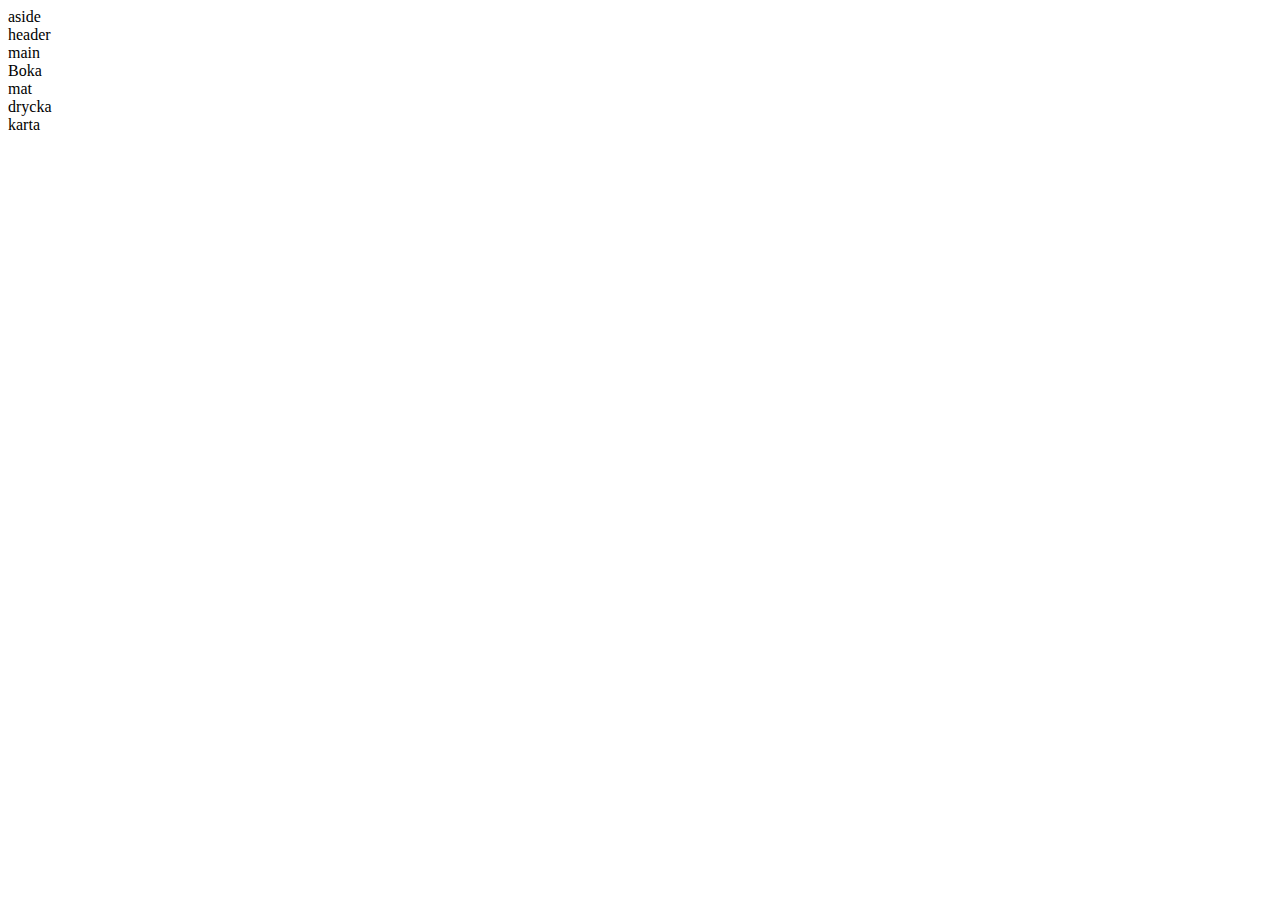
==== index.html @ 649b251b "börjat koda" ====
<!DOCTYPE html>
<html lang="en">
<head>
    <meta charset="UTF-8">
    <meta name="viewport" content="width=device-width, initial-scale=1.0">
    <meta http-equiv="X-UA-Compatible" content="ie=edge">
    <title>Garfield Eats</title>
    <link rel="stylesheet" type="text/css" href="css/style.css"

</head>
<body>
    <!-- Denna fil skall alltid heta index.html och är den första filen på en hemsida --- nytt test -->

<div id="wrapper">
    <aside> aside </aside>
    <header> header </header>
    <main> main </main>
    <article id="boka"> Boka </article>
    <article id="mat"> mat </article>
    <article id="dr"> drycka </article>
    <footer> karta </footer>
</div>

</body>
</html>
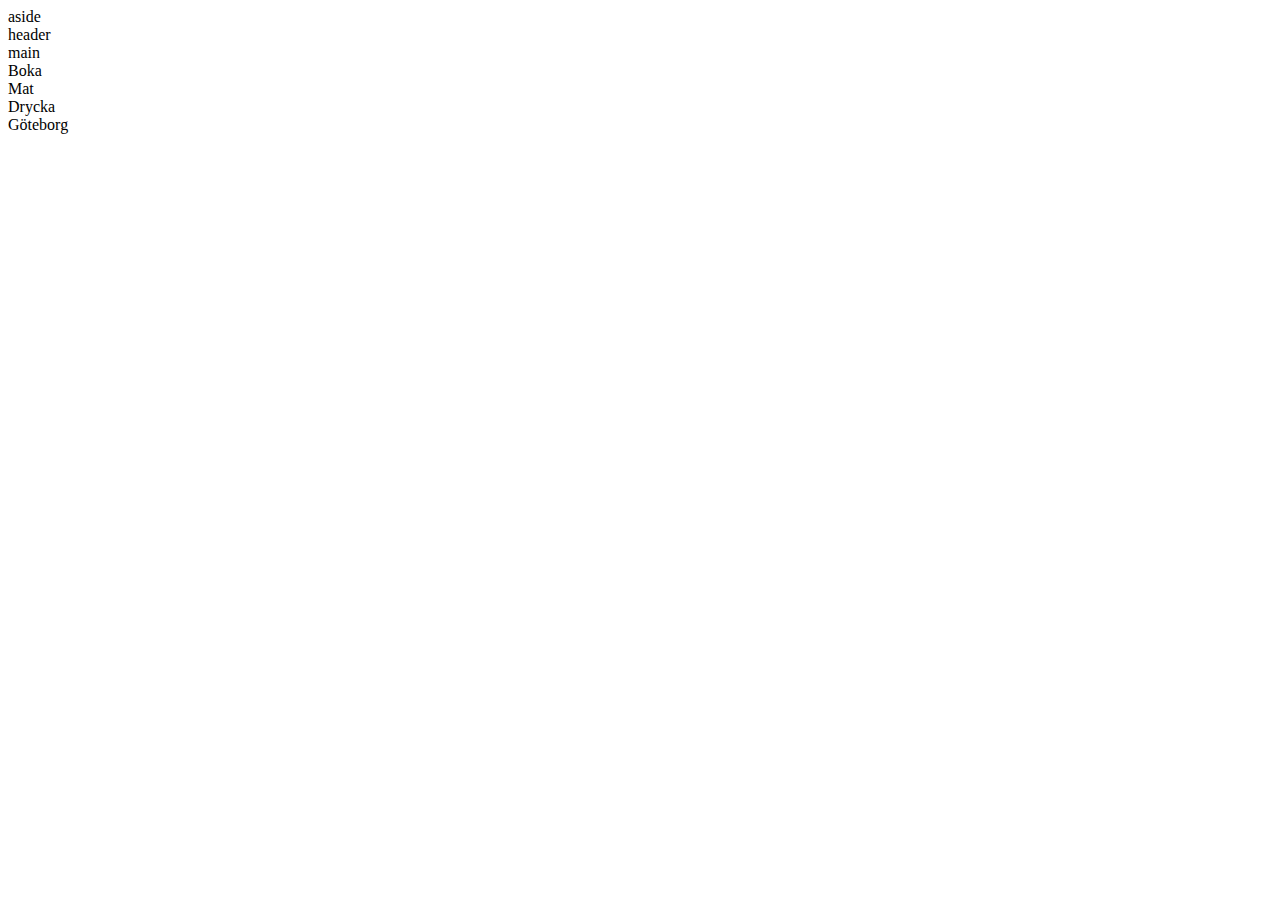
==== commit eb6a6628: "småändringar" ====
--- a/index.html
+++ b/index.html
@@ -16,9 +16,10 @@
     <header> header </header>
     <main> main </main>
     <article id="boka"> Boka </article>
-    <article id="mat"> mat </article>
-    <article id="dr"> drycka </article>
-    <footer> karta </footer>
+    <article id="mat"> Mat </article>
+    <article id="dr"> Drycka </article>
+    <article id="karta"> Göteborg </article>
+
 </div>
 
 </body>
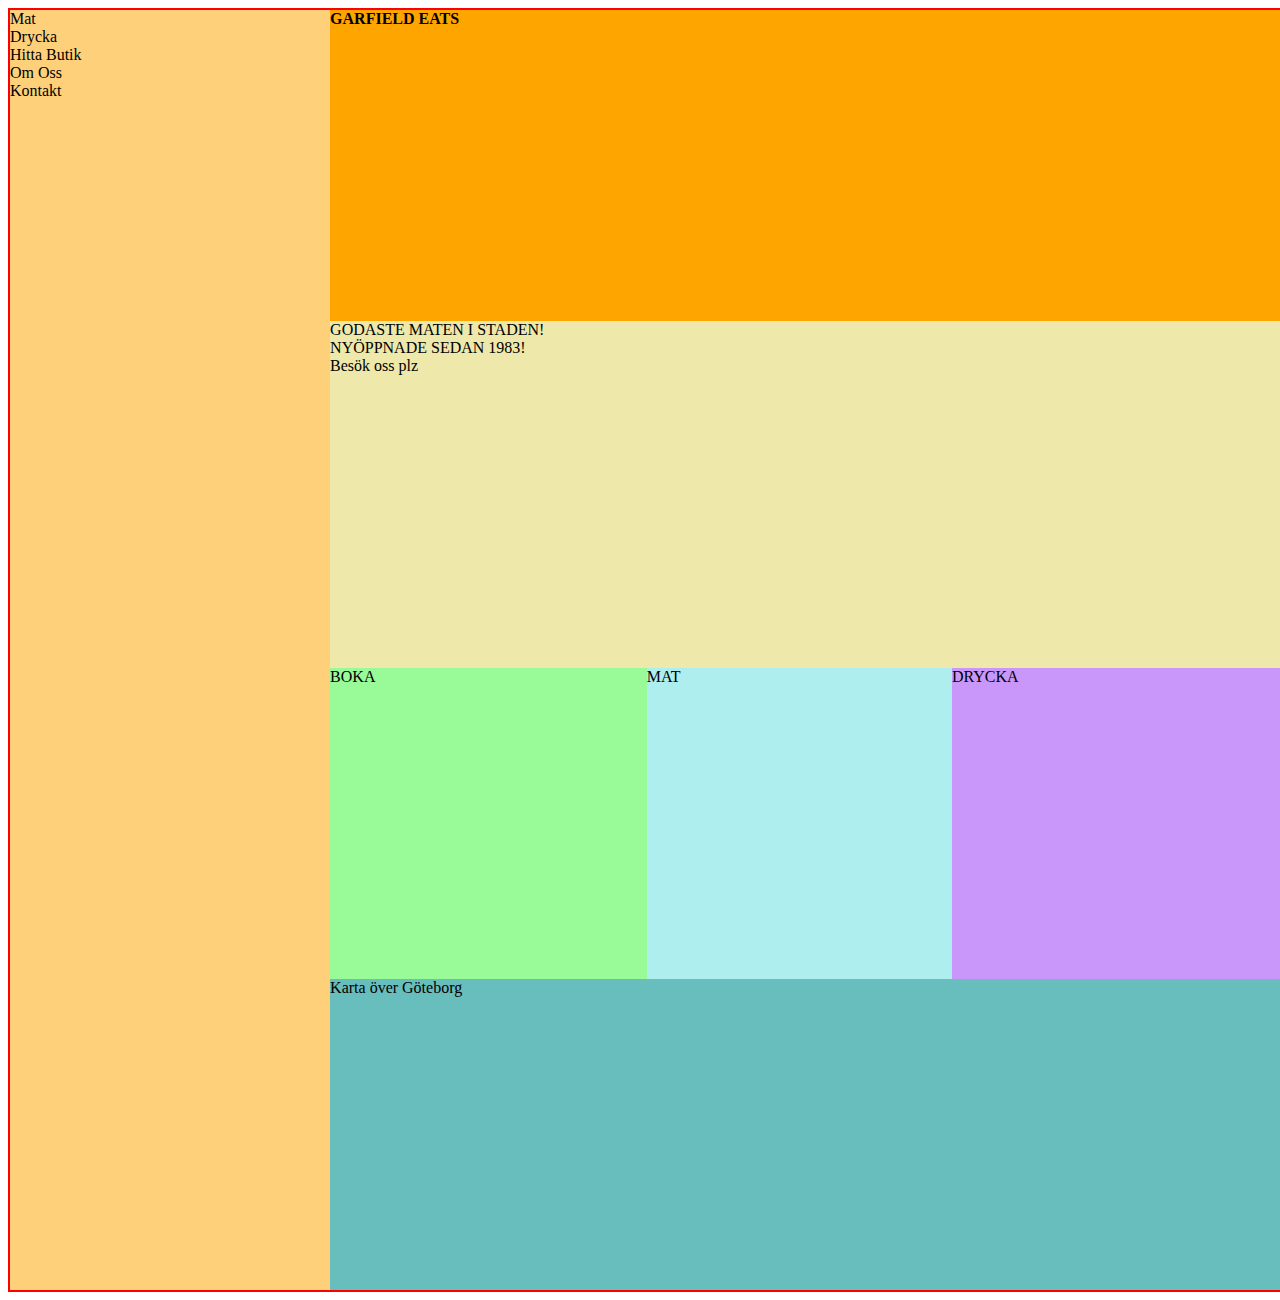
==== commit 59ec3c87: "la till text och placerade ut i grid" ====
--- a/index.html
+++ b/index.html
@@ -12,13 +12,23 @@
     <!-- Denna fil skall alltid heta index.html och är den första filen på en hemsida --- nytt test -->
 
 <div id="wrapper">
-    <aside> aside </aside>
-    <header> header </header>
-    <main> main </main>
-    <article id="boka"> Boka </article>
-    <article id="mat"> Mat </article>
-    <article id="dr"> Drycka </article>
-    <article id="karta"> Göteborg </article>
+    <aside>
+        Mat <br>
+        Drycka <br>
+        Hitta Butik <br>
+        Om Oss <br>
+        Kontakt <br>
+    </aside>
+    <header> <strong> GARFIELD EATS </strong> </header>
+    <main> 
+    GODASTE MATEN I STADEN! <br>
+    NYÖPPNADE SEDAN 1983! <br>
+    Besök oss plz
+    </main>
+    <article id="boka"> BOKA </article>
+    <article id="mat"> MAT </article>
+    <article id="dr"> DRYCKA </article>
+    <article id="karta"> Karta över Göteborg </article>
 
 </div>
 
--- a/css/style.css
+++ b/css/style.css
@@ -0,0 +1,46 @@
+#wrapper {
+    display: grid;
+    width: 100vw;
+    border: solid 2px red;
+    min-height: 100vw;
+    grid-template-areas: 
+    'as hd hd hd'
+    'as mn mn mn'
+    'as bo ma dr'
+    'as ka ka ka';
+}
+
+header {
+    grid-area: hd;
+    background-color: orange;
+}
+
+aside {
+    grid-area: as;
+    background-color: rgb(255, 208, 122);
+}
+
+main {
+    grid-area: mn;
+    background-color: palegoldenrod;
+}
+
+#boka {
+    grid-area: bo;
+    background-color: palegreen;
+}
+
+#mat {
+    grid-area: ma;
+    background-color: paleturquoise;
+}
+
+#dr {
+    grid-area: dr;
+    background-color: rgb(201, 151, 250);
+}
+
+#karta {
+    grid-area: ka;
+    background-color: rgb(104, 189, 189);
+}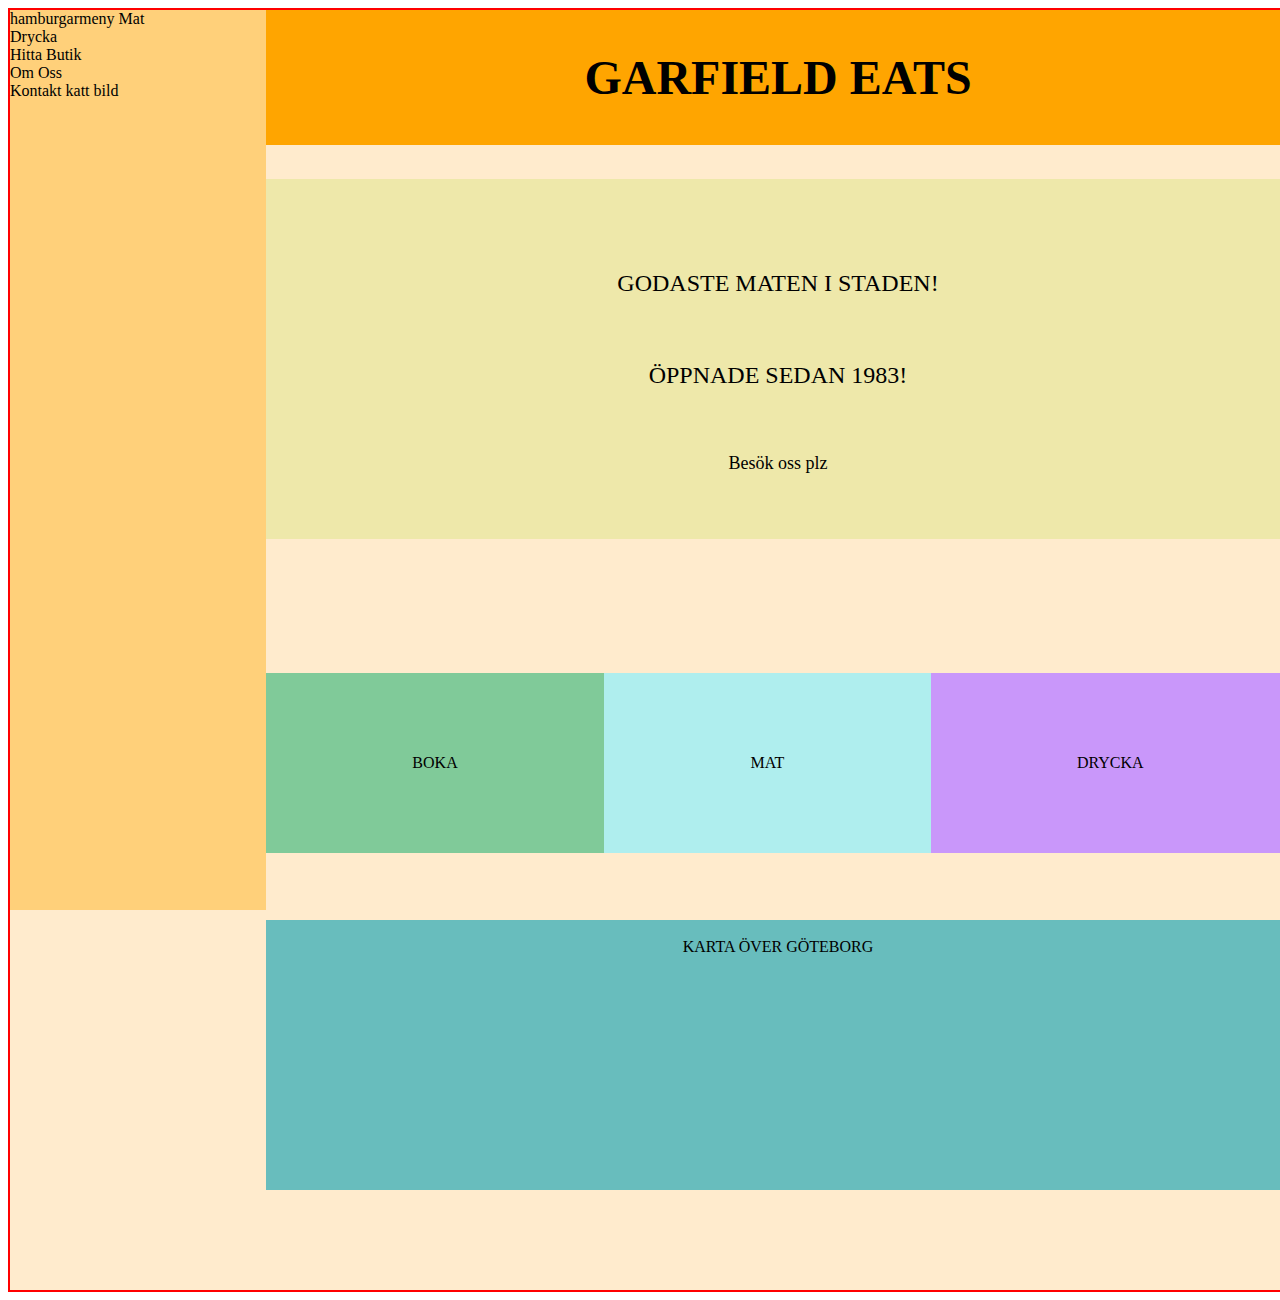
==== commit c69c28cf: "fortsatt en del på css" ====
--- a/index.html
+++ b/index.html
@@ -8,27 +8,41 @@
     <link rel="stylesheet" type="text/css" href="css/style.css"
 
 </head>
+
 <body>
     <!-- Denna fil skall alltid heta index.html och är den första filen på en hemsida --- nytt test -->
 
 <div id="wrapper">
-    <aside>
-        Mat <br>
-        Drycka <br>
-        Hitta Butik <br>
-        Om Oss <br>
-        Kontakt <br>
+     <aside>
+        <section11 id=boga> hamburgarmeny </section11>
+        <section12 id=lis> Mat <br>
+            Drycka <br>
+            Hitta Butik <br>
+            Om Oss <br>
+            Kontakt
+        </section12>
+        <section13 id=kat> katt bild </section13>
+        
+    
     </aside>
-    <header> <strong> GARFIELD EATS </strong> </header>
+
+    <header> 
+        <section>
+          <strong> GARFIELD EATS </strong> 
+        </section>
+    </header>
+
     <main> 
-    GODASTE MATEN I STADEN! <br>
-    NYÖPPNADE SEDAN 1983! <br>
-    Besök oss plz
+        <section21> <br> GODASTE MATEN I STADEN! </section21>
+        <section22> ÖPPNADE SEDAN 1983! </section22> 
+        <section23> Besök oss plz </section23>  
     </main>
+
     <article id="boka"> BOKA </article>
     <article id="mat"> MAT </article>
     <article id="dr"> DRYCKA </article>
-    <article id="karta"> Karta över Göteborg </article>
+
+    <article3 id="karta"> <br> KARTA ÖVER GÖTEBORG </article3>
 
 </div>
 
--- a/css/style.css
+++ b/css/style.css
@@ -3,44 +3,86 @@
     width: 100vw;
     border: solid 2px red;
     min-height: 100vw;
+    background-color: blanchedalmond;
     grid-template-areas: 
     'as hd hd hd'
     'as mn mn mn'
+    'as mn mn mn'
+    'as mn mn mn'
+    'as mn mn mn'
     'as bo ma dr'
+    'as bo ma dr'
+    'as ka ka ka'
+    'as ka ka ka'
     'as ka ka ka';
 }
 
 header {
     grid-area: hd;
-    background-color: orange;
+    background: orange;
+    justify-content: center;
+    width: 80vw;
+    height: 15vh;
+    display: flex;
+    align-items: center;
+    justify-content: center;
+    font-size: xxx-large;
 }
 
-aside {
+aside{
     grid-area: as;
-    background-color: rgb(255, 208, 122);
+    background: rgb(255, 208, 122);
+    height: 100vh;
+    width: 20vw
 }
 
 main {
     grid-area: mn;
-    background-color: palegoldenrod;
+    background: palegoldenrod;
+    height: 40vh;
+    display: flex;
+    align-items: center;
+    justify-content: space-evenly;
+    flex-direction: column;
+    font-size:x-large
+}
+
+section23 {
+    font-size: large;
+}
+
+article {
+    display: flex;
+    align-items: center;
+    justify-content: center;
 }
 
 #boka {
     grid-area: bo;
-    background-color: palegreen;
+    background: rgb(128, 202, 153);
+    height: 20vh;
 }
 
 #mat {
     grid-area: ma;
-    background-color: paleturquoise;
+    background: paleturquoise;
+    height: 20vh;
 }
 
 #dr {
     grid-area: dr;
-    background-color: rgb(201, 151, 250);
+    background: rgb(201, 151, 250);
+    height: 20vh;
+}
+
+article3{
+    display: flex;
+    
+    justify-content: center;
 }
 
 #karta {
     grid-area: ka;
-    background-color: rgb(104, 189, 189);
+    background: rgb(104, 189, 189);
+    height: 30vh;
 }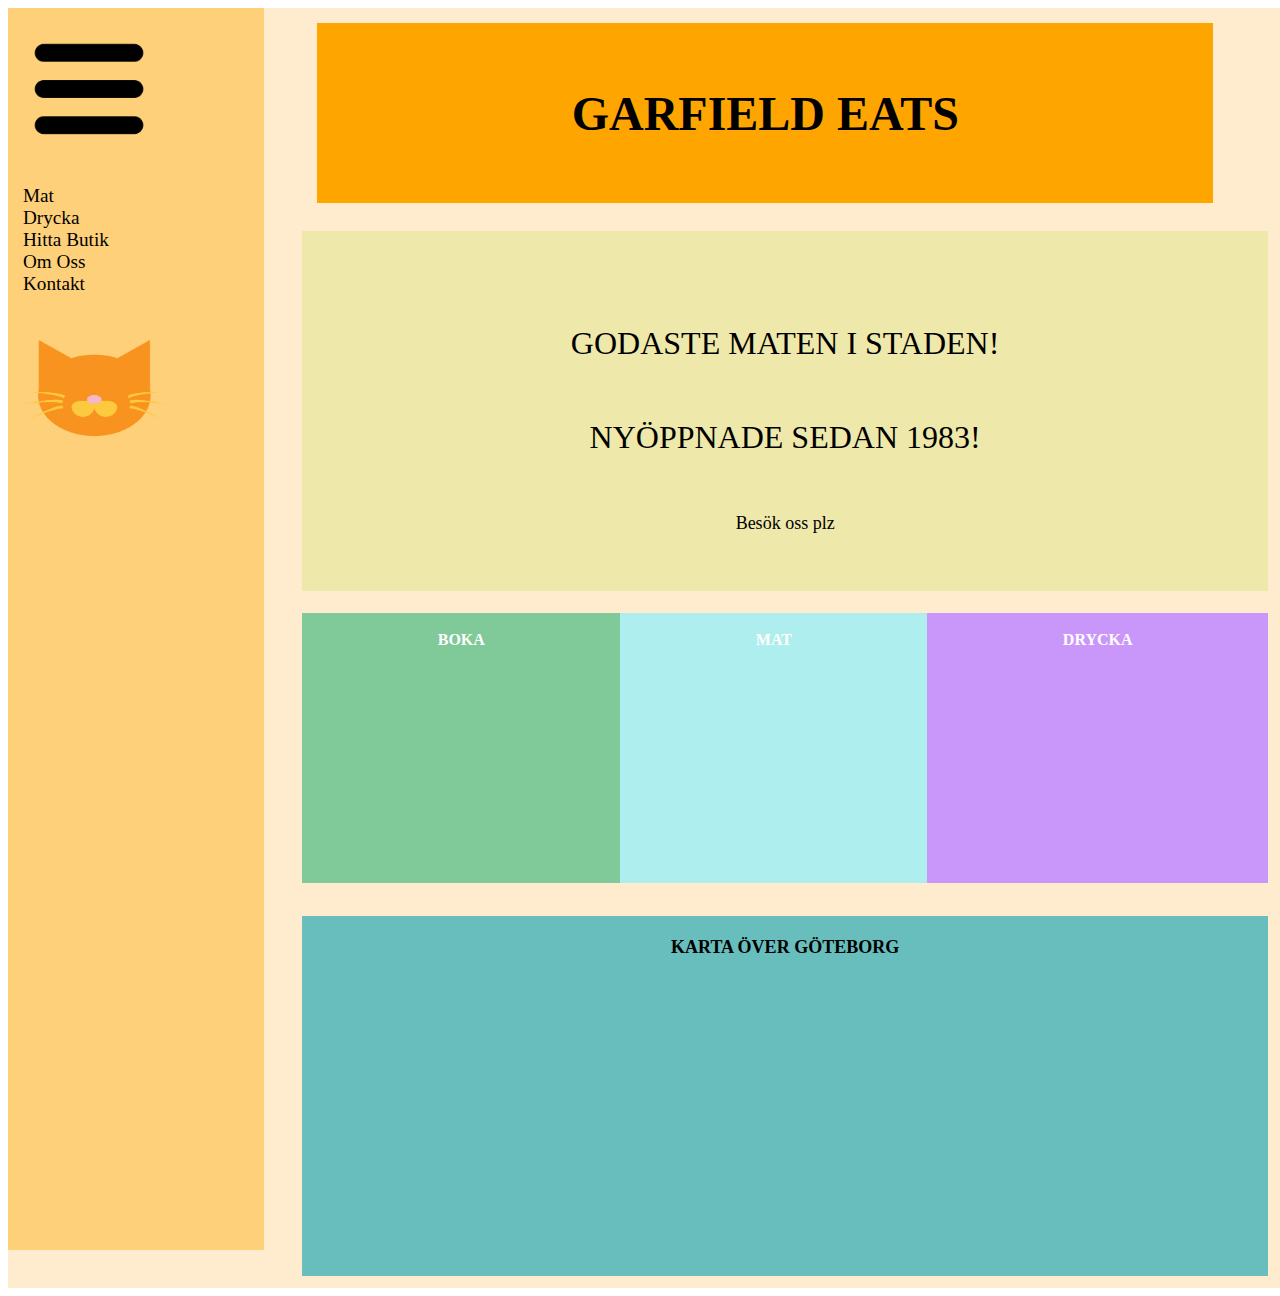
==== commit bcc17eff: "lite jobb yknow" ====
--- a/index.html
+++ b/index.html
@@ -5,8 +5,7 @@
     <meta name="viewport" content="width=device-width, initial-scale=1.0">
     <meta http-equiv="X-UA-Compatible" content="ie=edge">
     <title>Garfield Eats</title>
-    <link rel="stylesheet" type="text/css" href="css/style.css"
-
+    <link rel="stylesheet" type="text/css" href="css/style.css">
 </head>
 
 <body>
@@ -14,14 +13,15 @@
 
 <div id="wrapper">
      <aside>
-        <section11 id=boga> hamburgarmeny </section11>
-        <section12 id=lis> Mat <br>
+        <a href="index.html"><img src="img/menu-icon.png" id="menu"></a>
+        <section1 id=lis> 
+            Mat <br>
             Drycka <br>
             Hitta Butik <br>
             Om Oss <br>
             Kontakt
-        </section12>
-        <section13 id=kat> katt bild </section13>
+        </section1>
+        <a href="index.html"><img src="img/garfield-simple3.png" id="gs"></a>
         
     
     </aside>
@@ -33,16 +33,29 @@
     </header>
 
     <main> 
-        <section21> <br> GODASTE MATEN I STADEN! </section21>
-        <section22> ÖPPNADE SEDAN 1983! </section22> 
-        <section23> Besök oss plz </section23>  
+        <section id="mn1"> <br> GODASTE MATEN I STADEN!  </section>
+        <section id="mn2"> NYÖPPNADE SEDAN 1983! </section> 
+        <section id="mn3"> Besök oss plz </section>  
     </main>
 
-    <article id="boka"> BOKA </article>
-    <article id="mat"> MAT </article>
-    <article id="dr"> DRYCKA </article>
+    <div id="res" style="background-image: url('https://media-cdn.tripadvisor.com/media/photo-s/1c/b0/1c/a9/seating-for-all.jpg');"
+    ><div id="res2">
+        <strong><br> BOKA </strong>
+    </div></div>
 
-    <article3 id="karta"> <br> KARTA ÖVER GÖTEBORG </article3>
+    <div id="mat" style="background-image: url('https://upload.wikimedia.org/wikipedia/commons/a/aa/Lasagne_closeup%2C_June_2008.jpg');"
+    ><div id="mat2">
+        <strong> <br> MAT </strong> 
+    </div></div>
+    
+    <div id="dri" style="background-image: url('https://images.unsplash.com/photo-1603644923269-8f03a4ccf3fb?ixlib=rb-1.2.1&ixid=MnwxMjA3fDB8MHxwaG90by1wYWdlfHx8fGVufDB8fHx8&auto=format&fit=crop&w=774&q=80');"
+    ><div id="dri2">
+        <strong> <br> DRYCKA</strong> 
+    </div></div>
+    
+
+    <div id="karta" style="background-image: url('https://upload.wikimedia.org/wikipedia/en/5/55/Guntur-city-map.gif');"
+    > <strong> <br> KARTA ÖVER GÖTEBORG</strong>  </div>
 
 </div>
 
--- a/css/style.css
+++ b/css/style.css
@@ -1,19 +1,12 @@
 #wrapper {
     display: grid;
     width: 100vw;
-    border: solid 2px red;
     min-height: 100vw;
     background-color: blanchedalmond;
     grid-template-areas: 
     'as hd hd hd'
     'as mn mn mn'
-    'as mn mn mn'
-    'as mn mn mn'
-    'as mn mn mn'
     'as bo ma dr'
-    'as bo ma dr'
-    'as ka ka ka'
-    'as ka ka ka'
     'as ka ka ka';
 }
 
@@ -21,68 +14,127 @@
     grid-area: hd;
     background: orange;
     justify-content: center;
-    width: 80vw;
-    height: 15vh;
+    width: 70vw;
+    height: 20vh;
     display: flex;
     align-items: center;
     justify-content: center;
     font-size: xxx-large;
+    margin: 15px;
+    margin-right: -10px;
+
 }
 
-aside{
+aside {
     grid-area: as;
+    display: flex;
+    flex-direction: column;
+    align-content: space-around;
+    gap: 20px;
+    margin-right: 10px;
+    font-size: larger;
     background: rgb(255, 208, 122);
-    height: 100vh;
+    height: 138vh;
     width: 20vw
+    
+
 }
 
 main {
     grid-area: mn;
     background: palegoldenrod;
     height: 40vh;
+    margin-right: 20px;
     display: flex;
     align-items: center;
     justify-content: space-evenly;
     flex-direction: column;
-    font-size:x-large
+    font-size:xx-large
 }
 
-section23 {
+#mn3 {
     font-size: large;
 }
 
-article {
-    display: flex;
-    align-items: center;
-    justify-content: center;
-}
 
-#boka {
+#res {
     grid-area: bo;
     background: rgb(128, 202, 153);
-    height: 20vh;
+    height: 30vh;
+    margin-top:10px
 }
 
 #mat {
     grid-area: ma;
     background: paleturquoise;
-    height: 20vh;
+    height: 30vh;
+    margin-top:10px;
 }
 
-#dr {
+#dri {
     grid-area: dr;
     background: rgb(201, 151, 250);
-    height: 20vh;
+    height: 30vh;
+    margin-top:10px;
+    margin-right: 20px;
+    margin-bottom: 20px;
 }
 
-article3{
+
+#karta {
     display: flex;
-    
     justify-content: center;
+    grid-area: ka;
+    margin-right: 20px;
+    background: rgb(104, 189, 189);
+    font-size: large; 
+    height: 40vh;
+    color: black
 }
 
-#karta {
-    grid-area: ka;
-    background: rgb(104, 189, 189);
+#menu {
+    height: 7rem;
+    width: auto;
+    margin: 25px;
+    margin-bottom: 0px;
+    
+}
+
+#gs {
+    height: 6rem;
+    width: auto;
+    margin: 10px;
+
+}
+
+#lis{
+    margin: 15px;
+
+}
+
+#res{
     height: 30vh;
-}+    width: auto;
+
+}
+
+#dri2{
+    display: flex;
+    align-items: center;
+    justify-content: center;
+    color: white;
+}
+
+#mat2{
+    display: flex;
+    align-items: center;
+    justify-content: center;
+    color: white;
+}
+
+#res2 {
+    display: flex;
+    align-items: center;
+    justify-content: center;
+    color: white;
+}
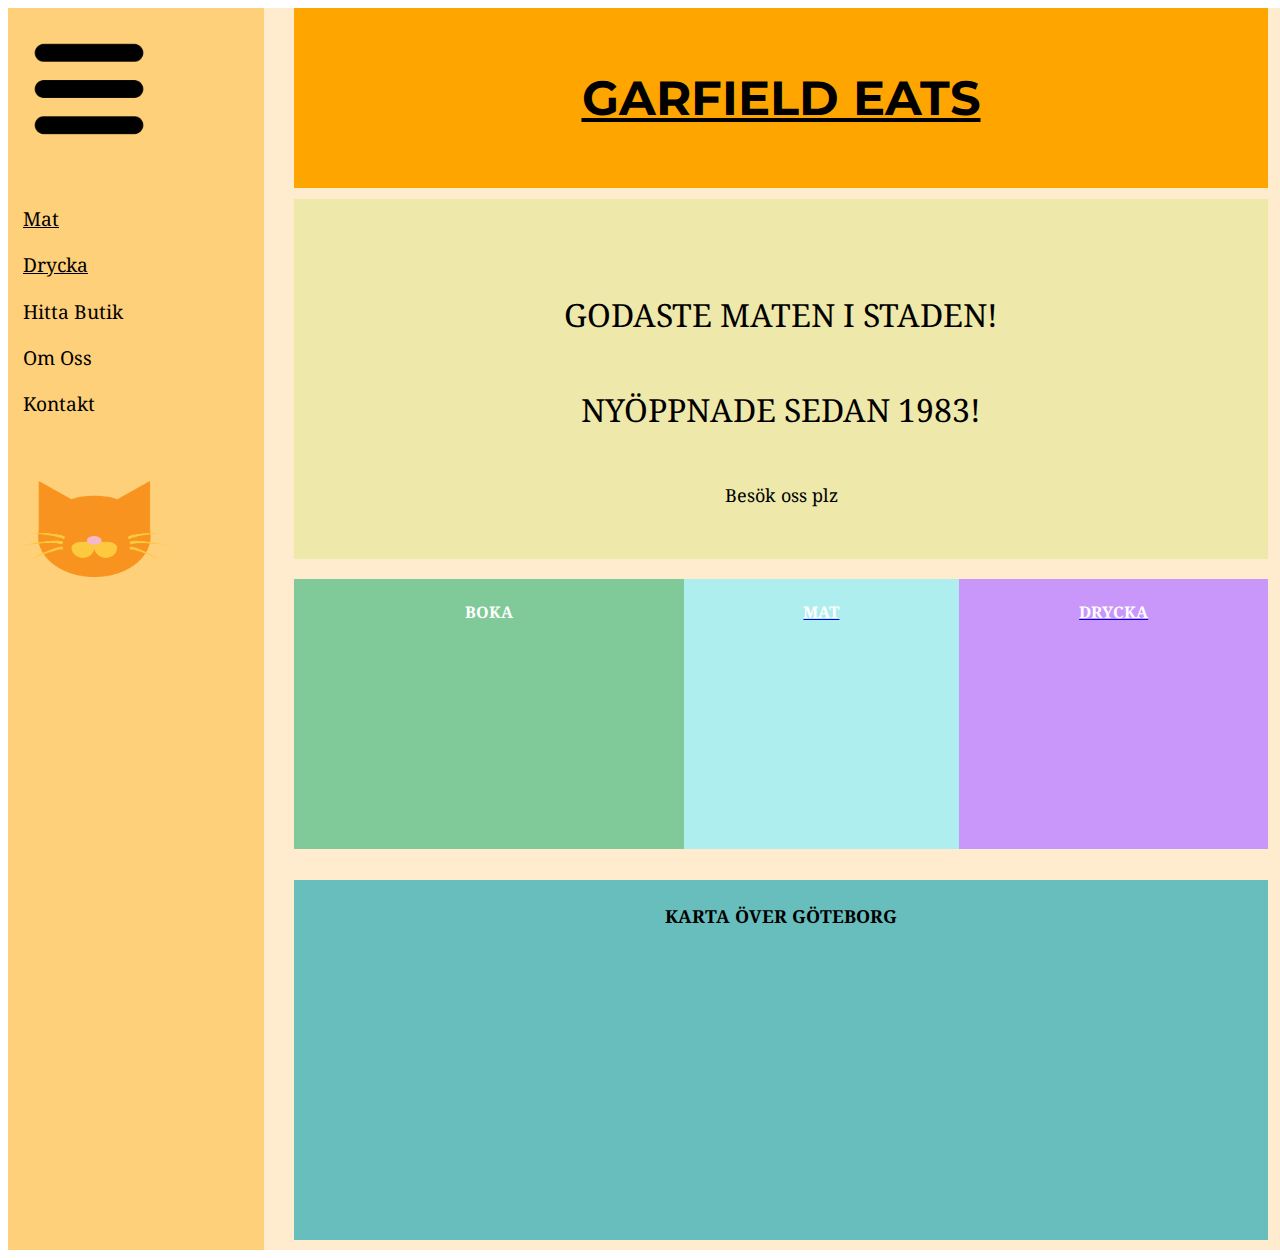
==== commit 08f1e4f4: "sista jobbet är färdigt! jobbade i alla slags filer" ====
--- a/index.html
+++ b/index.html
@@ -6,6 +6,9 @@
     <meta http-equiv="X-UA-Compatible" content="ie=edge">
     <title>Garfield Eats</title>
     <link rel="stylesheet" type="text/css" href="css/style.css">
+    <link rel="preconnect" href="https://fonts.googleapis.com">
+    <link rel="preconnect" href="https://fonts.gstatic.com" crossorigin>
+    <link href="https://fonts.googleapis.com/css2?family=Montserrat&family=Noto+Serif&display=swap" rel="stylesheet"> 
 </head>
 
 <body>
@@ -15,21 +18,23 @@
      <aside>
         <a href="index.html"><img src="img/menu-icon.png" id="menu"></a>
         <section1 id=lis> 
-            Mat <br>
-            Drycka <br>
-            Hitta Butik <br>
-            Om Oss <br>
-            Kontakt
+            <a class="linkcolor" href="matsida.html"> <p> Mat </p> </a>
+            <a class="linkcolor" href="drycksida.html"> <p> Drycka </p> </a>
+            <p>Hitta Butik</p>
+            <p>Om Oss</p>
+            <p>Kontakt</p>
         </section1>
         <a href="index.html"><img src="img/garfield-simple3.png" id="gs"></a>
         
     
     </aside>
 
-    <header> 
+    <header>
+    <a class="linkcolor" href="index.html">
         <section>
           <strong> GARFIELD EATS </strong> 
         </section>
+    </a>
     </header>
 
     <main> 
@@ -44,14 +49,21 @@
     </div></div>
 
     <div id="mat" style="background-image: url('https://upload.wikimedia.org/wikipedia/commons/a/aa/Lasagne_closeup%2C_June_2008.jpg');"
-    ><div id="mat2">
-        <strong> <br> MAT </strong> 
-    </div></div>
+    >
+    <a href="matsida.html">
+        <div id="mat2">
+            <strong> <br> MAT </strong> 
+        </div>
+    </a>
+    </div>
     
     <div id="dri" style="background-image: url('https://images.unsplash.com/photo-1603644923269-8f03a4ccf3fb?ixlib=rb-1.2.1&ixid=MnwxMjA3fDB8MHxwaG90by1wYWdlfHx8fGVufDB8fHx8&auto=format&fit=crop&w=774&q=80');"
-    ><div id="dri2">
-        <strong> <br> DRYCKA</strong> 
-    </div></div>
+    ><a href="drycksida.html">
+        <div id="dri2">
+            <strong> <br> DRYCKA</strong> 
+        </div>
+    </a>
+    </div>
     
 
     <div id="karta" style="background-image: url('https://upload.wikimedia.org/wikipedia/en/5/55/Guntur-city-map.gif');"
--- a/css/style.css
+++ b/css/style.css
@@ -1,7 +1,7 @@
 #wrapper {
     display: grid;
     width: 100vw;
-    min-height: 100vw;
+    min-height: 100vh;
     background-color: blanchedalmond;
     grid-template-areas: 
     'as hd hd hd'
@@ -11,44 +11,44 @@
 }
 
 header {
+    font-family: 'Montserrat', sans-serif;
     grid-area: hd;
     background: orange;
     justify-content: center;
-    width: 70vw;
+    width: auto;
     height: 20vh;
     display: flex;
     align-items: center;
     justify-content: center;
     font-size: xxx-large;
-    margin: 15px;
-    margin-right: -10px;
-
+    margin-right: 20px;
+    margin-left: -150px;
 }
 
 aside {
+    font-family: 'Noto Serif', serif;
     grid-area: as;
     display: flex;
     flex-direction: column;
     align-content: space-around;
     gap: 20px;
-    margin-right: 10px;
     font-size: larger;
     background: rgb(255, 208, 122);
     height: 138vh;
     width: 20vw
-    
-
 }
 
 main {
+    font-family: 'Noto Serif', serif;
     grid-area: mn;
     background: palegoldenrod;
     height: 40vh;
     margin-right: 20px;
+    margin-left: -150px;
     display: flex;
     align-items: center;
+    flex-direction: column;
     justify-content: space-evenly;
-    flex-direction: column;
     font-size:xx-large
 }
 
@@ -58,13 +58,16 @@
 
 
 #res {
+    font-family: 'Noto Serif', serif;
     grid-area: bo;
     background: rgb(128, 202, 153);
     height: 30vh;
+    margin-left: -150px;
     margin-top:10px
 }
 
 #mat {
+    font-family: 'Noto Serif', serif;
     grid-area: ma;
     background: paleturquoise;
     height: 30vh;
@@ -72,6 +75,7 @@
 }
 
 #dri {
+    font-family: 'Noto Serif', serif;
     grid-area: dr;
     background: rgb(201, 151, 250);
     height: 30vh;
@@ -82,10 +86,12 @@
 
 
 #karta {
+    font-family: 'Noto Serif', serif;
     display: flex;
     justify-content: center;
     grid-area: ka;
     margin-right: 20px;
+    margin-left: -150px;
     background: rgb(104, 189, 189);
     font-size: large; 
     height: 40vh;
@@ -97,14 +103,12 @@
     width: auto;
     margin: 25px;
     margin-bottom: 0px;
-    
 }
 
 #gs {
     height: 6rem;
     width: auto;
     margin: 10px;
-
 }
 
 #lis{
@@ -115,7 +119,6 @@
 #res{
     height: 30vh;
     width: auto;
-
 }
 
 #dri2{
@@ -138,3 +141,7 @@
     justify-content: center;
     color: white;
 }
+
+.linkcolor{
+    color: black;
+}
